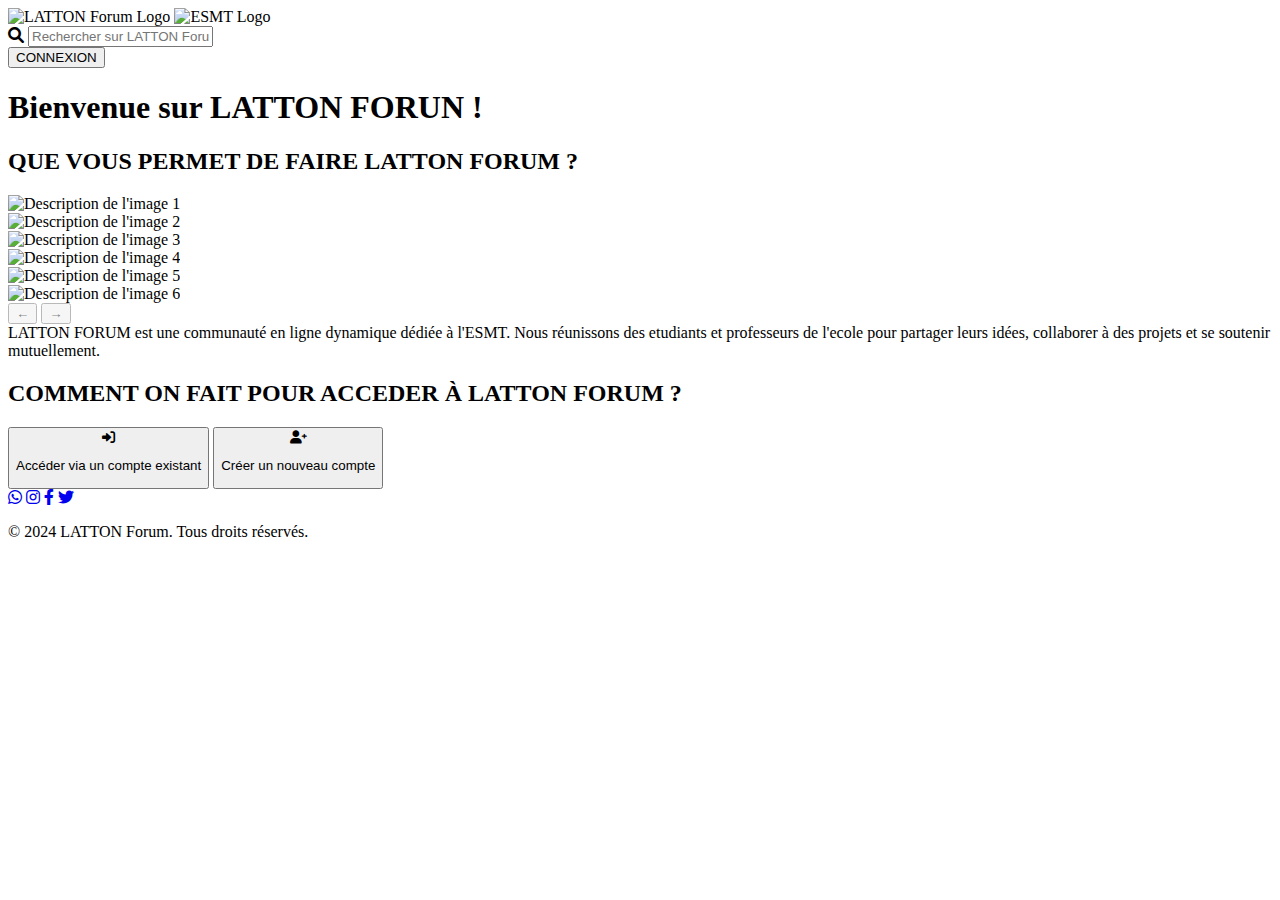
==== index.html @ a7baa0c4 "Update and rename forum-etudiants/index.html to index.html" ====
<!DOCTYPE html>
<html lang="fr">
<head>
    <meta charset="UTF-8">
    <meta name="viewport" content="width=device-width, initial-scale=1.0">
    <title>LATTON Forum</title>
    <link rel="preconnect" href="https://fonts.googleapis.com">
    <link rel="preconnect" href="https://fonts.gstatic.com" crossorigin>
    <link href="https://fonts.googleapis.com/css2?family=Lato:ital,wght@0,100;0,300;0,400;0,700;0,900;1,100;1,300;1,400;1,700;1,900&display=swap" rel="stylesheet">
    <link rel="stylesheet" href="styles.css">
    <link rel="stylesheet" href="https://cdnjs.cloudflare.com/ajax/libs/font-awesome/6.0.0/css/all.min.css" integrity="sha512-9usAa10IRO0HhonpyAIVpjrylPvoDwiPUiKdWk5t3PyolY1cOd4DSE0Ga+ri4AuTroPR5aQvXU9xC6qOPnzFeg==" crossorigin="anonymous" referrerpolicy="no-referrer" />
</head>
<body>
    <header class="main-header">
        <div class="logo">
            <img src="logo.jpg" alt="LATTON Forum Logo">
            <img src="ESMT.PNG" alt="ESMT Logo">
        </div>
        <div class="search-bar">
            <i class="fas fa-search"></i>
            <input type="text" placeholder="Rechercher sur LATTON Forum">
        </div>
        <div class="header-actions">
            <button class="connexion-btn">CONNEXION</button>
        </div>
    </header>

    <main>
        <section class="hero">
            <div class="hero-image">
                <div class="slogan-box">
                    <h1>Bienvenue sur LATTON FORUN !</h1>
                    
                    
                </div>
            </div>
        </section>

        <section class="what-is-latton">
            <h2>QUE VOUS PERMET DE FAIRE LATTON FORUM ?</h2>
            <div class="content-wrapper">
                <div class="image-placeholder animated-element slide-from-left panel-section">
                    <div class="panel-content">
                        <div class="card">
                            <img src="image1.jpg" alt="Description de l'image 1">
                        </div>
                        <div class="card">
                            <img src="image2.jpg" alt="Description de l'image 2">
                        </div>
                        <div class="card">
                            <img src="image3.jpg" alt="Description de l'image 3">
                        </div>
                        <div class="card">
                            <img src="image4.jpg" alt="Description de l'image 4">
                        </div>
                        <div class="card">
                            <img src="image5.jpg" alt="Description de l'image 5">
                        </div>
                        <div class="card">
                            <img src="image6.jpg" alt="Description de l'image 6">
                        </div>
                    </div>
                    <div class="scroll-buttons">
                        <button class="scroll-button scroll-left">←</button>
                        <button class="scroll-button scroll-right">→</button>
                    </div>
                </div>
                <div class="text-content animated-element slide-from-right">
                    LATTON FORUM est une communauté en ligne dynamique dédiée à l'ESMT. Nous réunissons des etudiants et professeurs de l'ecole pour partager leurs idées, collaborer à des projets et se soutenir mutuellement.
                </div>
            </div>
        </section>
        <section class="access-latton">
    <h2>COMMENT ON FAIT POUR ACCEDER À LATTON FORUM ?</h2>
    <div class="access-methods">
        <button class="access-item">
            <i class="fas fa-sign-in-alt"></i>
            <p>Accéder via un compte existant</p>
        </button>
        <button class="access-item">
            <i class="fas fa-user-plus"></i>
            <p>Créer un nouveau compte</p>
        </button>
        <!-- Ajoutez d'autres méthodes d'accès ici -->
    </div>
</section>
    </main>

    <footer class="main-footer">
        <div class="social-links">
            <a href="#" target="_blank"><i class="fab fa-whatsapp"></i></a>
            <a href="#" target="_blank"><i class="fab fa-instagram"></i></a>
            <a href="#" target="_blank"><i class="fab fa-facebook-f"></i></a>
            <a href="#" target="_blank"><i class="fab fa-twitter"></i></a>
        </div>
        <p>© 2024 LATTON Forum. Tous droits réservés.</p>
    </footer>

    <script>
        const header = document.querySelector('.main-header');
        let lastScrollTop = 0;

        window.addEventListener('scroll', function() {
            let scrollTop = window.pageYOffset || document.documentElement.scrollTop;
            if (scrollTop > lastScrollTop){
                header.classList.add('header-hidden');
            } else {
                header.classList.remove('header-hidden');
            }
            lastScrollTop = scrollTop <= 0 ? 0 : scrollTop; // For Mobile or negative scrolling
        }, false);

        // Animation de l'apparition des éléments
        const animatedElements = document.querySelectorAll('.animated-element');

        const observer = new IntersectionObserver((entries) => {
            entries.forEach((entry) => {
                if (entry.isIntersecting) {
                    entry.target.classList.add('visible');
                    observer.unobserve(entry.target); // Une seule apparition
                }
            });
        }, {
            threshold: 0.1 // Déclencher quand 10% de l'élément est visible
        });

        animatedElements.forEach((element) => {
            observer.observe(element);
        });
        const section = document.querySelector('.what-is-latton .panel-section');
    const content = section.querySelector('.panel-content');
    const leftBtn = section.querySelector('.scroll-buttons .scroll-left');
    const rightBtn = section.querySelector('.scroll-buttons .scroll-right');
    let autoScrollTimer;
    let lastInteraction = Date.now();

    // Fonction pour démarrer le défilement automatique
    function startAutoScroll() {
        autoScrollTimer = setInterval(() => {
            // Si 3 secondes se sont écoulées depuis la dernière interaction
            if (Date.now() - lastInteraction >= 3000) {
                // Si on atteint la fin, retour au début
                if (content.scrollLeft >= content.scrollWidth - content.clientWidth) {
                    content.scrollTo({
                        left: 0,
                        behavior: 'smooth'
                    });
                } else {
                    // Sinon, on continue de défiler
                    content.scrollBy({
                        left: content.offsetWidth, // Scroll by the width of the visible container
                        behavior: 'smooth'
                    });
                }
            }
        }, 3000);
    }

    // Fonction pour réinitialiser le timer
    function resetTimer() {
        lastInteraction = Date.now();
        clearInterval(autoScrollTimer);
        startAutoScroll();
    }

    // Gestionnaires d'événements pour les boutons
    leftBtn.addEventListener('click', () => {
        content.scrollBy({
            left: -content.offsetWidth, // Scroll back by the width of the visible container
            behavior: 'smooth'
        });
        resetTimer();
    });

    rightBtn.addEventListener('click', () => {
        content.scrollBy({
            left: content.offsetWidth, // Scroll forward by the width of the visible container
            behavior: 'smooth'
        });
        resetTimer();
    });

    // Mettre à jour la visibilité des boutons au défilement
    const updateButtons = () => {
        leftBtn.style.opacity = content.scrollLeft <= 0 ? '0.5' : '1';
        rightBtn.style.opacity =
            content.scrollLeft >= content.scrollWidth - content.clientWidth
            ? '0.5' : '1';
    };

    content.addEventListener('scroll', updateButtons);
    updateButtons(); // État initial

    // Démarrer le défilement automatique
    startAutoScroll();

    // Réinitialiser le timer lors d'une interaction avec le contenu
    content.addEventListener('mouseover', resetTimer);
    content.addEventListener('touchstart', resetTimer)
    </script>
</body>
</html>
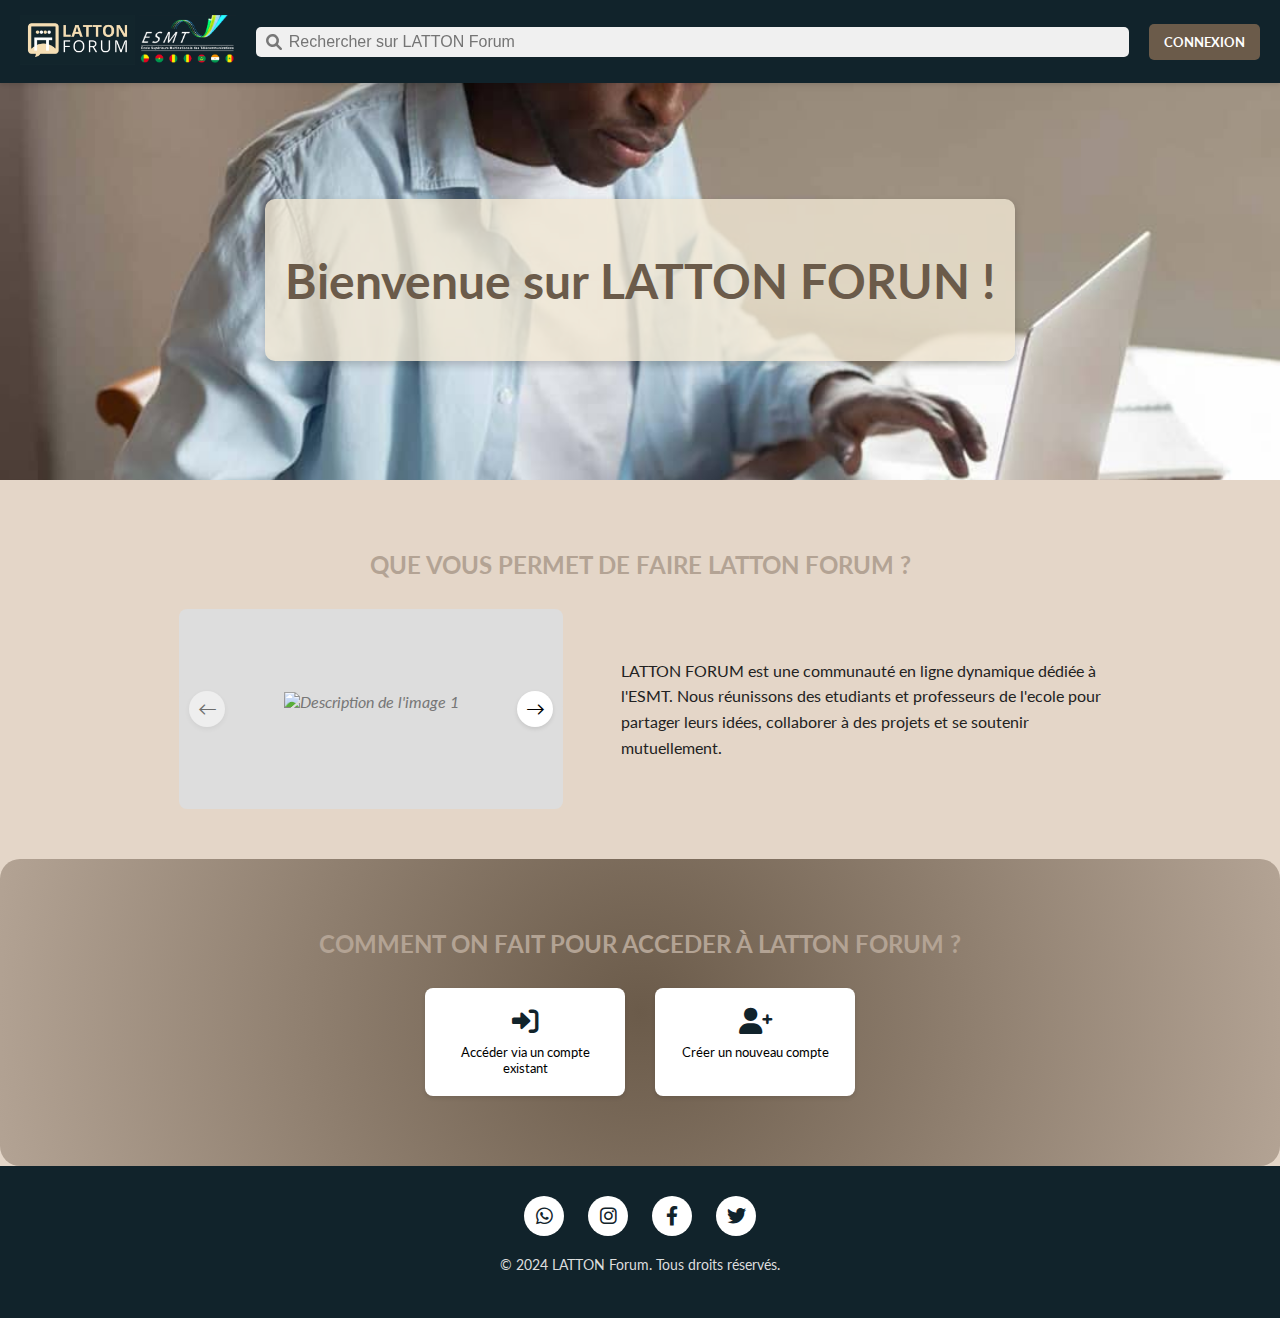
==== commit 0f589662: "Update index.html" ====
--- a/index.html
+++ b/index.html
@@ -14,7 +14,7 @@
     <header class="main-header">
         <div class="logo">
             <img src="logo.jpg" alt="LATTON Forum Logo">
-            <img src="ESMT.PNG" alt="ESMT Logo">
+            <img src="ESMT.png" alt="ESMT Logo">
         </div>
         <div class="search-bar">
             <i class="fas fa-search"></i>
--- a/styles.css
+++ b/styles.css
@@ -0,0 +1,244 @@
+/* style.css */
+:root {
+    --primary: #e4d6c8;
+    --secondary: #b3a394;
+    --accent: #6b5b4a;
+    --text: #222;
+    --header-footer: #11232B;
+    --light-grey: #ddd;
+    --light-grey-bg: #f0f0f0;
+    --off-white: #f5f5f5;
+}
+
+body {
+    font-family: 'Lato', sans-serif;
+    margin: 0;
+    padding: 0;
+    background-color: var(--primary);
+    color: var(--text);
+}
+
+h1, h2, h3, p, button, a{ /* adding other elements that need font */
+    font-family: 'Lato', sans-serif;
+}
+
+/* Header */
+.main-header {
+    background-color: var(--header-footer);
+    padding: 15px 20px;
+    display: flex;
+    justify-content: space-between;
+    align-items: center;
+    box-shadow: 0 2px 4px rgba(0,0,0,0.1);
+    position: fixed;
+    top: 0;
+    left: 0;
+    right: 0;
+    z-index: 100;
+    transition: transform 0.3s ease-in-out;
+}
+.main-header.header-hidden { transform: translateY(-100%); }
+.main-header .logo img { height: 50px; }
+.main-header .search-bar {
+    display: flex;
+    align-items: center;
+    background-color: var(--light-grey-bg);
+    border-radius: 5px;
+    padding: 5px 10px;
+    flex-grow: 1;
+    margin: 0 20px;
+}
+.main-header .search-bar i { color: #777; margin-right: 5px; }
+.main-header .search-bar input { border: none; background: transparent; outline: none; font-size: 1em; width: 100%; }
+.main-header .header-actions .connexion-btn {
+    background-color: var(--accent);
+    color: white;
+    border: none;
+    padding: 10px 15px;
+    border-radius: 5px;
+    cursor: pointer;
+    font-weight: bold;
+    transition: transform 0.2s ease-in-out;
+}
+.main-header .header-actions .connexion-btn:hover { transform: scale(1.05); }
+
+main { padding-top: 80px; }
+
+/* Hero Section */
+.hero {
+    background-image: url('WhatsApp Image 2025-01-08 à 14.18.10_9411dc70.jpg');
+    background-size: cover;
+    background-position: center;
+    height: 400px;
+    display: flex;
+    justify-content: center;
+    align-items: center;
+    position: relative;
+}
+.hero .slogan-box {
+    background-color: rgba(240, 230, 210, 0.8);
+    color: var(--accent);
+    padding: 20px;
+    border-radius: 10px;
+    font-size: 1.5em;
+    text-align: center;
+    box-shadow: 0 4px 8px rgba(0,0,0,0.2);
+}
+
+/* Section: What is Latton Forum? */
+.what-is-latton{
+    background-color: var(--primary);
+    padding: 50px 20px;
+    text-align: center;
+    overflow: hidden;
+}
+.what-is-latton h2, .access-latton h2 { color: var(--secondary); margin-bottom: 30px; }
+.what-is-latton .content-wrapper {
+    display: flex;
+    justify-content: space-around;
+    align-items: center;
+    max-width: 960px;
+    margin: 0 auto;
+    gap: 20px;
+}
+.what-is-latton .image-placeholder, .what-is-latton .text-content {
+    opacity: 0;
+    transition: transform 0.8s ease-out, opacity 0.8s ease-out;
+}
+.what-is-latton .image-placeholder {
+    background-color: var(--light-grey);
+    width: 40%;
+    height: 200px;
+    display: flex;
+    justify-content: center;
+    align-items: center;
+    border-radius: 8px;
+    color: #777;
+    transform: translateX(-100%);
+}
+.what-is-latton .text-content {
+    width: 50%;
+    text-align: left;
+    line-height: 1.6;
+    transform: translateX(100%);
+}
+.what-is-latton .animated-element.visible { opacity: 1; transform: translateX(0); }
+
+/* Section: Access Latton Forum */
+.access-latton { 
+    background-image: radial-gradient(circle, var(--accent), var(--secondary)); 
+    border-radius: 20px;padding: 50px 20px;
+    text-align: center;
+    overflow: hidden; }
+.access-latton .access-methods {
+    display: flex;
+    justify-content: center;
+    gap: 30px;
+    max-width: 800px;
+    margin: 20px auto;
+}
+.access-latton .access-item {
+    background-color: #fff;
+    padding: 20px;
+    border-radius: 8px;
+    box-shadow: 0 2px 4px rgba(0,0,0,0.1);
+    display: flex;
+    flex-direction: column;
+    align-items: center;
+    width: 200px;
+    border: none;
+    cursor: pointer;
+    transition: transform 0.3s ease-in-out;
+}
+.access-latton .access-item i { font-size: 2em; color: var(--header-footer); margin-bottom: 10px; }
+.access-latton .access-item p { margin: 0; text-align: center; }
+.access-latton .access-item:hover { transform: scale(1.1); }
+
+
+/* Footer */
+.main-footer {
+    background-color: var(--header-footer);
+    padding: 30px 20px;
+    text-align: center;
+    color: white;
+}
+.main-footer .social-links { margin-bottom: 20px; }
+.main-footer .social-links a {
+    display: inline-block;
+    background-color: white;
+    color: var(--header-footer);
+    width: 40px;
+    height: 40px;
+    border-radius: 50%;
+    text-align: center;
+    line-height: 40px;
+    margin: 0 10px;
+    font-size: 1.2em;
+    text-decoration: none;
+    transition: background-color 0.3s ease, color 0.3s ease;
+}
+.main-footer .social-links a:hover { background-color: var(--accent); color: white; }
+.main-footer p { font-size: 0.9em; color: #ddd; }
+
+
+/* Responsive Design */
+@media (max-width: 768px) {
+    .main-header { flex-direction: column; align-items: stretch; padding: 10px; }
+    .main-header .logo, .main-header .search-bar, .main-header .header-actions { margin-bottom: 10px; }
+    .main-header .search-bar { margin: 0; }
+    .hero { height: 400px; }
+    .hero .slogan-box { font-size: 1.2em; padding: 15px; }
+    .what-is-latton .content-wrapper, .access-latton .access-methods { flex-direction: column; align-items: center; }
+    .what-is-latton .image-placeholder, .what-is-latton .text-content, .access-latton .access-item { width: 80%; margin: 0 auto 15px auto; }
+}
+
+/* Carousel */
+.panel-section { position: relative; overflow: hidden; }
+.panel-content {
+    display: flex;
+    gap: 20px;
+    overflow-x: auto;
+    scroll-snap-type: x mandatory;
+    padding-bottom: 15px;
+    scrollbar-width: none;
+    -ms-overflow-style: none;
+}
+.panel-content::-webkit-scrollbar { display: none; }
+.card {
+    flex: 1 0 100%;
+    background-color: var(--light-grey);
+    border-radius: 8px;
+    display: flex;
+    justify-content: center;
+    align-items: center;
+    scroll-snap-align: start;
+    font-style: italic;
+    color: #777;
+    min-width: 200px;
+}
+.card img { max-width: 100%; max-height: 100%; display: block; object-fit: cover; }
+.scroll-buttons {
+    position: absolute;
+    top: 50%;
+    left: 0;
+    right: 0;
+    display: flex;
+    justify-content: space-between;
+    padding: 0 10px;
+    transform: translateY(-50%);
+}
+.scroll-button {
+    width: 36px;
+    height: 36px;
+    border: none;
+    border-radius: 50%;
+    background: white;
+    cursor: pointer;
+    display: flex;
+    align-items: center;
+    justify-content: center;
+    box-shadow: 0 2px 4px rgba(0,0,0,0.1);
+    font-size: 1.2em;
+    line-height: 0;
+}
+.scroll-button:hover { background: var(--off-white); }
